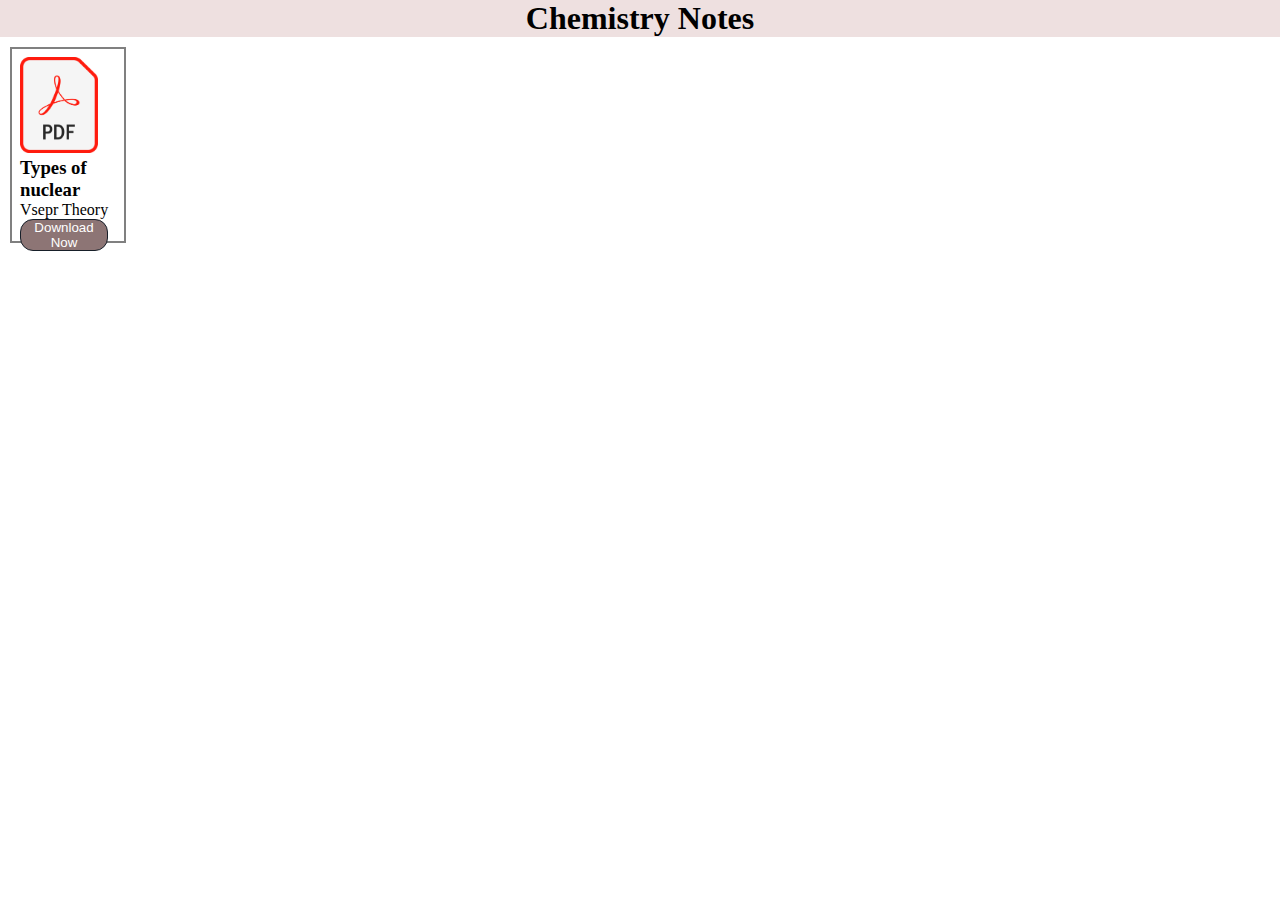
==== chnotes.html @ ed7abbf2 "Create chnotes.html" ====
<!DOCTYPE html>
<html lang="en">
<head>
    <meta charset="UTF-8">
    <meta http-equiv="X-UA-Compatible" content="IE=edge">
    <meta name="viewport" content="width=device-width, initial-scale=1.0">
    <title>NOTES-SARASWATI-P.C.M-INSTITUTE</title>
    <style>
        *{
            margin: 0;
            padding: 0;
        }
        header{
            display: flex;
            justify-content: center;
            background-color: rgba(221, 194, 194, 0.5);

        }
        button{
            width: 5.5rem;
            height: 2rem;
            background-color: #8d7575;
            color: white;
            border: 1px solid rgb(23, 31, 41);
            border-radius: 13px;
        }
        button:hover{
            background-color: #ede1e1;
            border: 1px solid grey;
        }
        .pdf{
            border: 2px solid gray;
            width: 7rem;
            height: 12rem;
            margin: 10px;
        }
        .pdf div{
            padding: 8px;
        }
        .pdf img{
            height: 6rem;

        }

    </style>
</head>
<body>
    <header>
        <h1>Chemistry Notes</h1>
    </header>
    <main>
        <div class="pdf">
            <div>
                <img src="photo/Documents/PDF_file_icon.svg.png" alt="pdf image">
                <p><h3>Types of nuclear</h3>
                    Vsepr Theory
                </p>
                <a href="photo/Documents/chemistry .pdf" download="download pdf"><button>Download Now</button></a>
            </div>

        </div>
    </main>
</body>
</html>
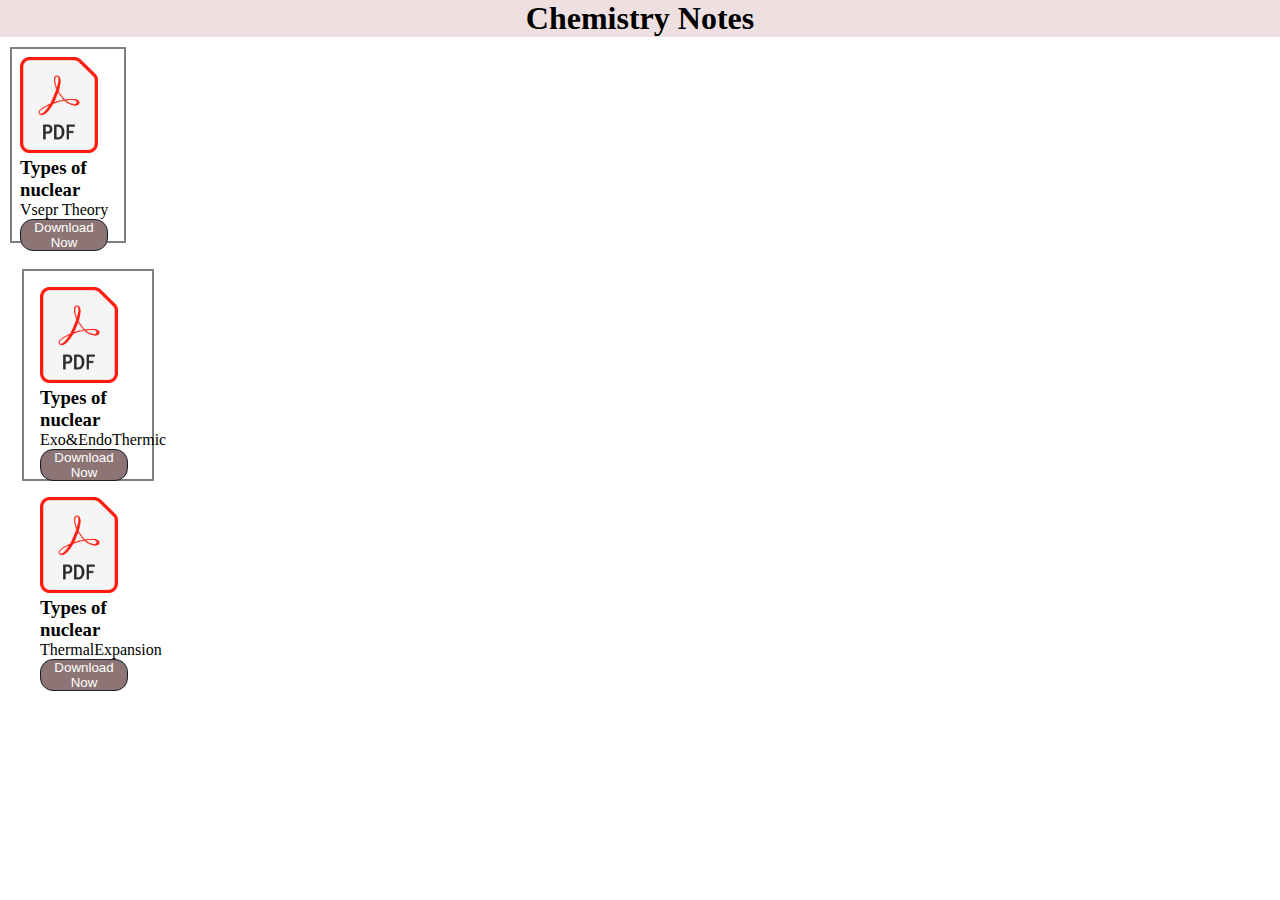
==== commit 8508662d: "Update chnotes.html" ====
--- a/chnotes.html
+++ b/chnotes.html
@@ -16,6 +16,11 @@
             background-color: rgba(221, 194, 194, 0.5);
 
         }
+        
+        .container{ 
+            display: flex;
+        }
+        
         button{
             width: 5.5rem;
             height: 2rem;
@@ -48,7 +53,7 @@
     <header>
         <h1>Chemistry Notes</h1>
     </header>
-    <main>
+    <main class="container">
         <div class="pdf">
             <div>
                 <img src="photo/Documents/PDF_file_icon.svg.png" alt="pdf image">
@@ -57,6 +62,21 @@
                 </p>
                 <a href="photo/Documents/chemistry .pdf" download="download pdf"><button>Download Now</button></a>
             </div>
+         <div class="pdf">
+            <div>
+                <img src="photo/Documents/PDF_file_icon.svg.png" alt="pdf image">
+                <p><h3>Types of nuclear</h3>
+                    Exo&EndoThermic
+                </p>
+                <a href="photo/Documents/Exo&EndoThermic.pdf" download="download pdf"><button>Download Now</button></a>
+            </div> <div>
+                <img src="photo/Documents/PDF_file_icon.svg.png" alt="pdf image">
+                <p><h3>Types of nuclear</h3>
+                    ThermalExpansion
+                </p>
+                <a href="photo/Documents/ThermalExpansion.pdf" download="download pdf"><button>Download Now</button></a>
+            </div>
+        
 
         </div>
     </main>
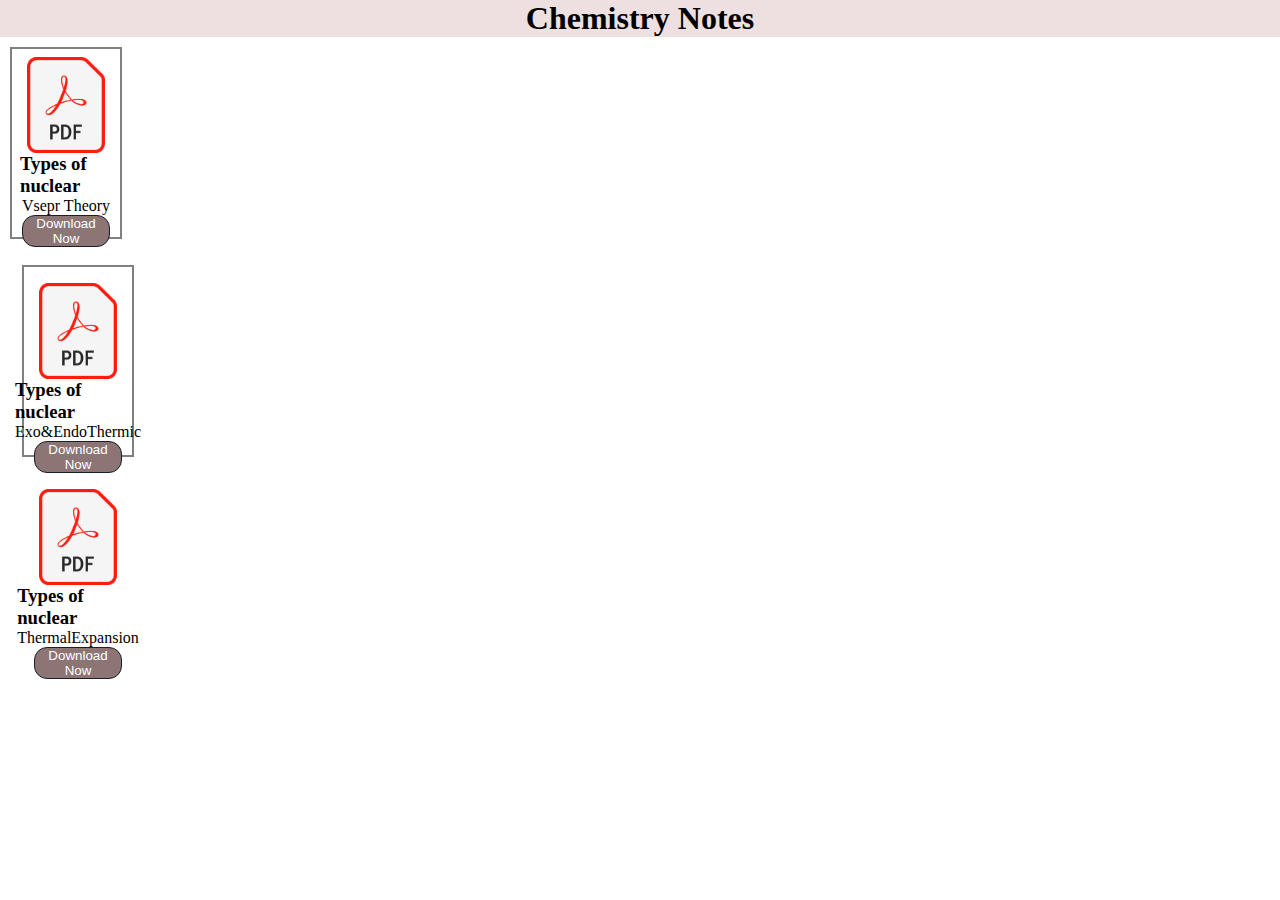
==== commit 8e89cef6: "Update chnotes.html" ====
--- a/chnotes.html
+++ b/chnotes.html
@@ -33,14 +33,21 @@
             background-color: #ede1e1;
             border: 1px solid grey;
         }
-        .pdf{
+       .pdf{
             border: 2px solid gray;
             width: 7rem;
             height: 12rem;
             margin: 10px;
-        }
+            box-sizing: border-box;
+            display: flex;
+           flex-direction: column;
+           justify-content: space-between; 
+          }
         .pdf div{
             padding: 8px;
+             display: flex;
+      flex-direction: column;
+      align-items: center;
         }
         .pdf img{
             height: 6rem;
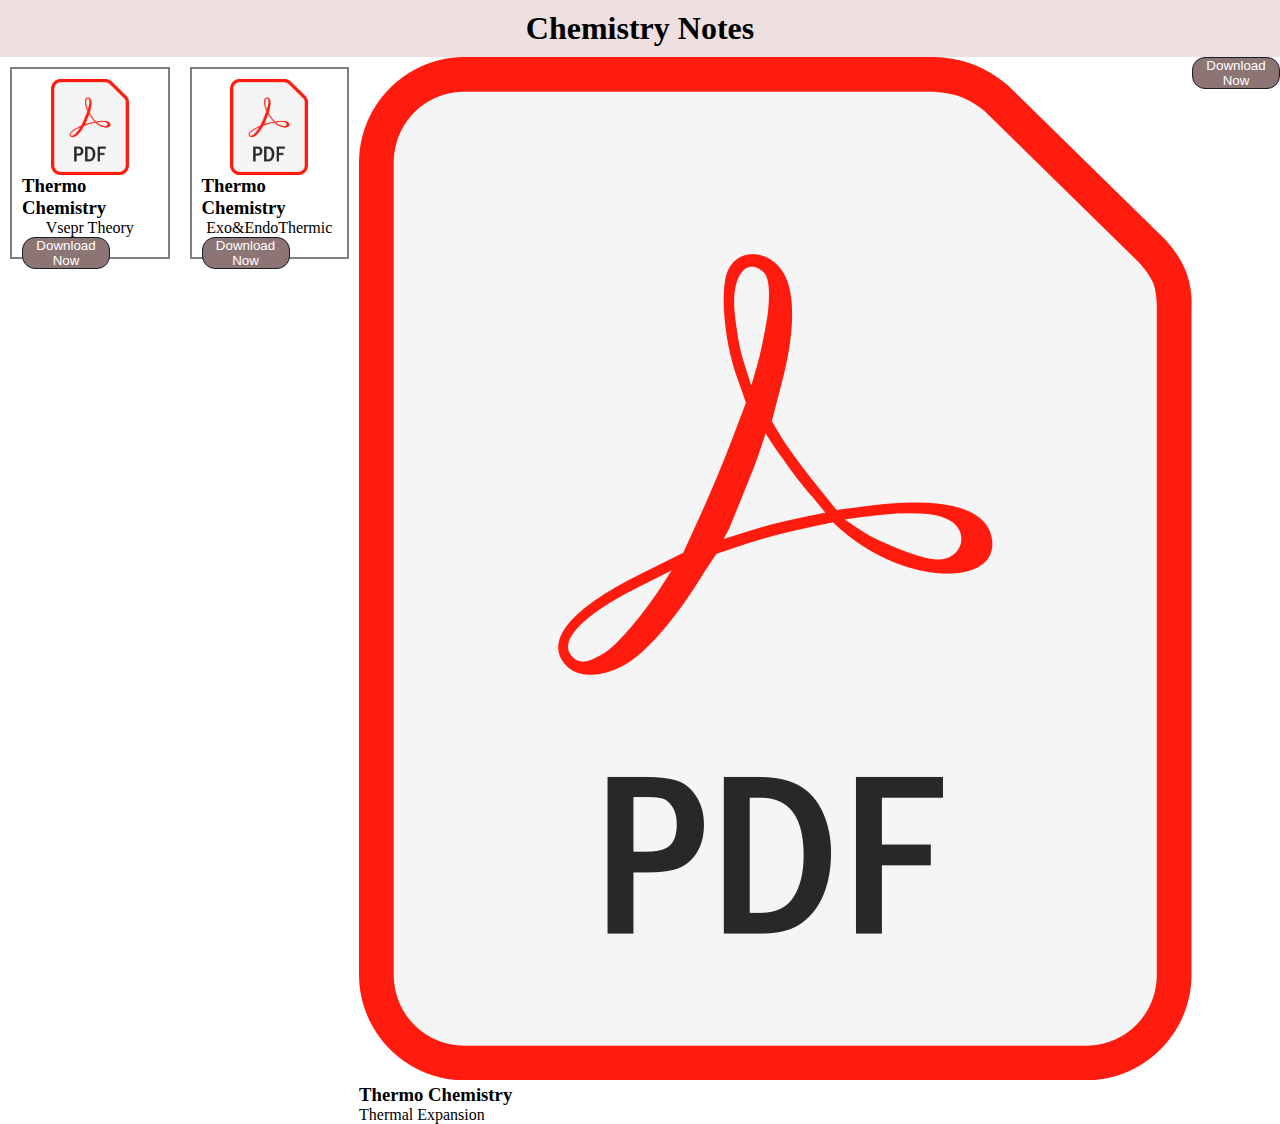
==== commit 57361346: "Update chnotes.html" ====
--- a/chnotes.html
+++ b/chnotes.html
@@ -1,91 +1,89 @@
 <!DOCTYPE html>
 <html lang="en">
 <head>
-    <meta charset="UTF-8">
-    <meta http-equiv="X-UA-Compatible" content="IE=edge">
-    <meta name="viewport" content="width=device-width, initial-scale=1.0">
-    <title>NOTES-SARASWATI-P.C.M-INSTITUTE</title>
-    <style>
-        *{
-            margin: 0;
-            padding: 0;
-        }
-        header{
-            display: flex;
-            justify-content: center;
-            background-color: rgba(221, 194, 194, 0.5);
-
-        }
-        
-        .container{ 
-            display: flex;
-        }
-        
-        button{
-            width: 5.5rem;
-            height: 2rem;
-            background-color: #8d7575;
-            color: white;
-            border: 1px solid rgb(23, 31, 41);
-            border-radius: 13px;
-        }
-        button:hover{
-            background-color: #ede1e1;
-            border: 1px solid grey;
-        }
-       .pdf{
-            border: 2px solid gray;
-            width: 7rem;
-            height: 12rem;
-            margin: 10px;
-            box-sizing: border-box;
-            display: flex;
-           flex-direction: column;
-           justify-content: space-between; 
-          }
-        .pdf div{
-            padding: 8px;
-             display: flex;
+  <meta charset="UTF-8">
+  <meta http-equiv="X-UA-Compatible" content="IE=edge">
+  <meta name="viewport" content="width=device-width, initial-scale=1.0">
+  <title>NOTES-SARASWATI-P.C.M-INSTITUTE</title>
+  <style>
+    * {
+      margin: 0;
+      padding: 0;
+    }
+    header {
+      display: flex;
+      justify-content: center;
+      background-color: rgba(221, 194, 194, 0.5);
+      width: 100%;
+      padding: 10px;
+      box-sizing: border-box;
+    }
+    
+    .container {
+      display: flex;
+    }
+    
+    button {
+      width: 5.5rem;
+      height: 2rem;
+      background-color: #8d7575;
+      color: white;
+      border: 1px solid rgb(23, 31, 41);
+      border-radius: 13px;
+    }
+    button:hover {
+      background-color: #ede1e1;
+      border: 1px solid grey;
+    }
+    .pdf {
+      border: 2px solid gray;
+      width: 45%;
+      height: 12rem;
+      margin: 10px;
+      box-sizing: border-box;
+      display: flex;
+      flex-direction: column;
+      justify-content: space-between;
+      padding: 10px;
+    }
+    .pdf div {
+      display: flex;
       flex-direction: column;
       align-items: center;
-        }
-        .pdf img{
-            height: 6rem;
-
-        }
-
-    </style>
+    }
+    .pdf img {
+      height: 6rem;
+    }
+  </style>
 </head>
 <body>
-    <header>
-        <h1>Chemistry Notes</h1>
-    </header>
-    <main class="container">
-        <div class="pdf">
-            <div>
-                <img src="photo/Documents/PDF_file_icon.svg.png" alt="pdf image">
-                <p><h3>Types of nuclear</h3>
-                    Vsepr Theory
-                </p>
-                <a href="photo/Documents/chemistry .pdf" download="download pdf"><button>Download Now</button></a>
-            </div>
-         <div class="pdf">
-            <div>
-                <img src="photo/Documents/PDF_file_icon.svg.png" alt="pdf image">
-                <p><h3>Types of nuclear</h3>
-                    Exo&EndoThermic
-                </p>
-                <a href="photo/Documents/Exo&EndoThermic.pdf" download="download pdf"><button>Download Now</button></a>
-            </div> <div>
-                <img src="photo/Documents/PDF_file_icon.svg.png" alt="pdf image">
-                <p><h3>Types of nuclear</h3>
-                    ThermalExpansion
-                </p>
-                <a href="photo/Documents/ThermalExpansion.pdf" download="download pdf"><button>Download Now</button></a>
-            </div>
-        
-
-        </div>
-    </main>
+  <header>
+    <h1>Chemistry Notes</h1>
+  </header>
+  <main class="container">
+    <div class="pdf">
+      <div>
+        <img src="photo/Documents/PDF_file_icon.svg.png" alt="pdf image">
+        <h3>Thermo Chemistry</h3>
+        <p>Vsepr Theory</p>
+      </div>
+      <a href="photo/Documents/chemistry .pdf" download="download pdf"><button>Download Now</button></a>
+    </div>
+    <div class="pdf">
+      <div>
+        <img src="photo/Documents/PDF_file_icon.svg.png" alt="pdf image">
+        <h3>Thermo Chemistry</h3>
+        <p>Exo&EndoThermic</p>
+      </div>
+      <a href="photo/Documents/Exo&EndoThermic.pdf" download="download pdf"><button>Download Now</button></a>
+    </div>
+       <div>
+        <img src="photo/Documents/PDF_file_icon.svg.png" alt="pdf image">
+        <h3>Thermo Chemistry</h3>
+        <p>Thermal Expansion</p>
+      </div>
+      <a href="photo/Documents/ThermalExpansion.pdf" download="download pdf"><button>Download Now</button></a>
+    </div>
+  </main>
 </body>
 </html>
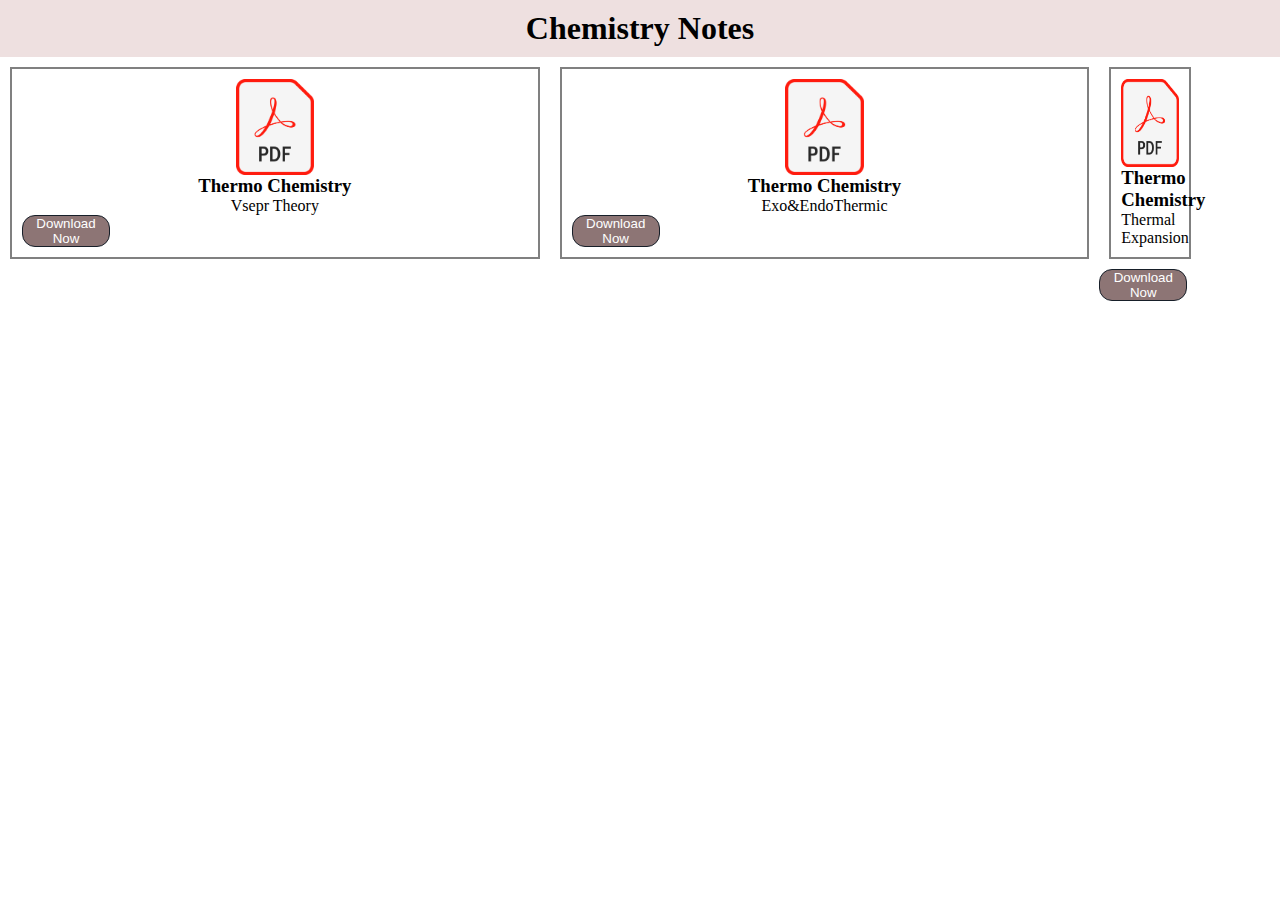
==== commit 5e2c0ceb: "Update chnotes.html" ====
--- a/chnotes.html
+++ b/chnotes.html
@@ -78,6 +78,7 @@
       <a href="photo/Documents/Exo&EndoThermic.pdf" download="download pdf"><button>Download Now</button></a>
     </div>
        <div>
+         <div class="pdf">
         <img src="photo/Documents/PDF_file_icon.svg.png" alt="pdf image">
         <h3>Thermo Chemistry</h3>
         <p>Thermal Expansion</p>
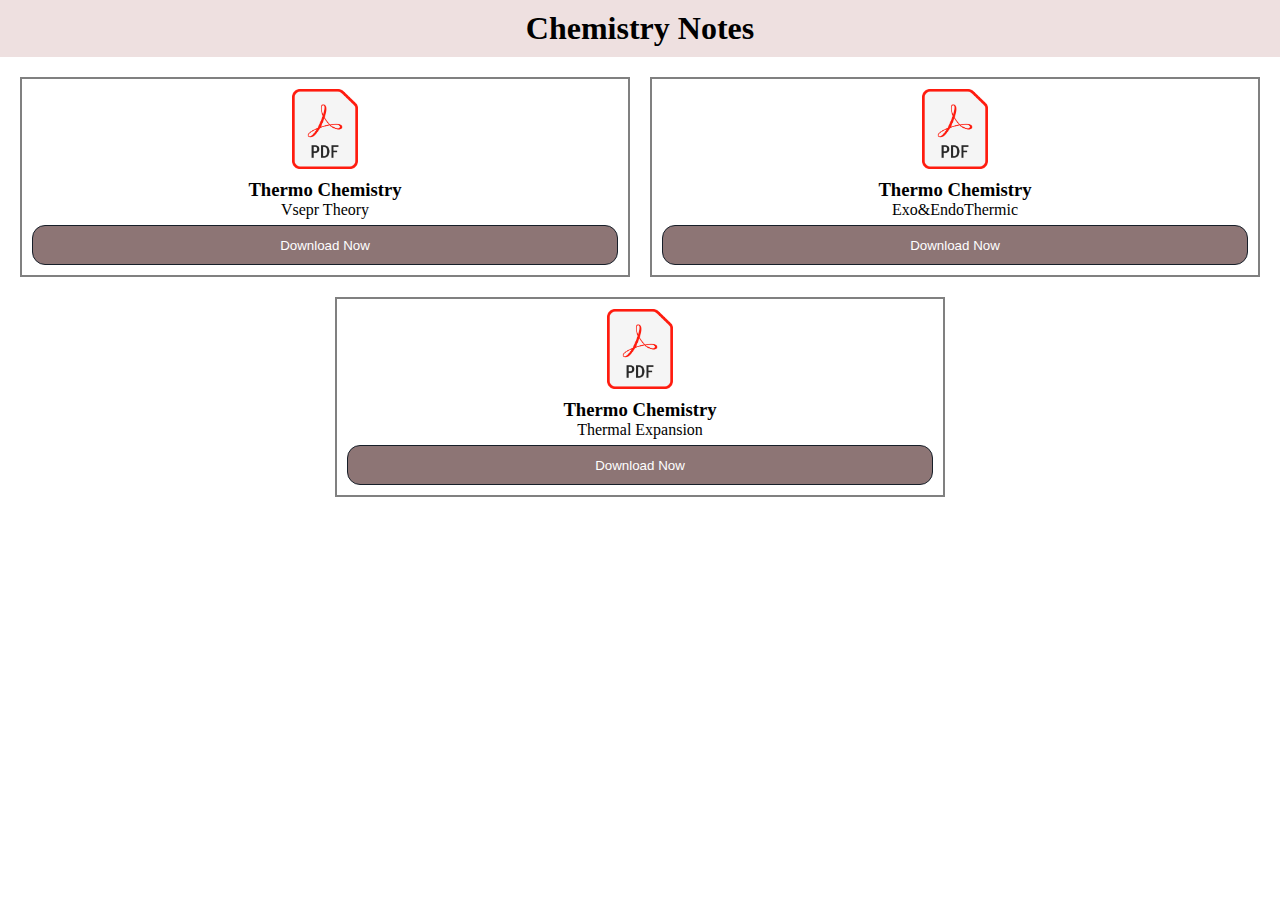
==== commit 65eb694a: "Update chnotes.html" ====
--- a/chnotes.html
+++ b/chnotes.html
@@ -9,6 +9,7 @@
     * {
       margin: 0;
       padding: 0;
+      box-sizing: border-box;
     }
     header {
       display: flex;
@@ -16,43 +17,58 @@
       background-color: rgba(221, 194, 194, 0.5);
       width: 100%;
       padding: 10px;
-      box-sizing: border-box;
     }
     
     .container {
       display: flex;
+      flex-wrap: wrap;
+      justify-content: center;
+      align-items: center;
+      padding: 10px;
     }
     
-    button {
-      width: 5.5rem;
-      height: 2rem;
-      background-color: #8d7575;
-      color: white;
-      border: 1px solid rgb(23, 31, 41);
-      border-radius: 13px;
-    }
-    button:hover {
-      background-color: #ede1e1;
-      border: 1px solid grey;
-    }
     .pdf {
       border: 2px solid gray;
-      width: 45%;
-      height: 12rem;
+      width: calc(50% - 20px);
+      height: 200px;
       margin: 10px;
-      box-sizing: border-box;
       display: flex;
       flex-direction: column;
       justify-content: space-between;
       padding: 10px;
+      text-align: center;
     }
+    
     .pdf div {
       display: flex;
       flex-direction: column;
       align-items: center;
     }
+    
     .pdf img {
-      height: 6rem;
+      height: 80px;
+      margin-bottom: 10px;
+    }
+    
+    button {
+      width: 100%;
+      height: 40px;
+      background-color: #8d7575;
+      color: white;
+      border: 1px solid rgb(23, 31, 41);
+      border-radius: 13px;
+      cursor: pointer;
+    }
+    
+    button:hover {
+      background-color: #ede1e1;
+      border: 1px solid grey;
+    }
+    
+    @media screen and (max-width: 600px) {
+      .pdf {
+        width: calc(100% - 20px);
+      }
     }
   </style>
 </head>
@@ -77,8 +93,8 @@
       </div>
       <a href="photo/Documents/Exo&EndoThermic.pdf" download="download pdf"><button>Download Now</button></a>
     </div>
-       <div>
-         <div class="pdf">
+    <div class="pdf">
+      <div>
         <img src="photo/Documents/PDF_file_icon.svg.png" alt="pdf image">
         <h3>Thermo Chemistry</h3>
         <p>Thermal Expansion</p>
@@ -86,5 +102,4 @@
       <a href="photo/Documents/ThermalExpansion.pdf" download="download pdf"><button>Download Now</button></a>
     </div>
   </main>
-</body>
-</html>
+</
